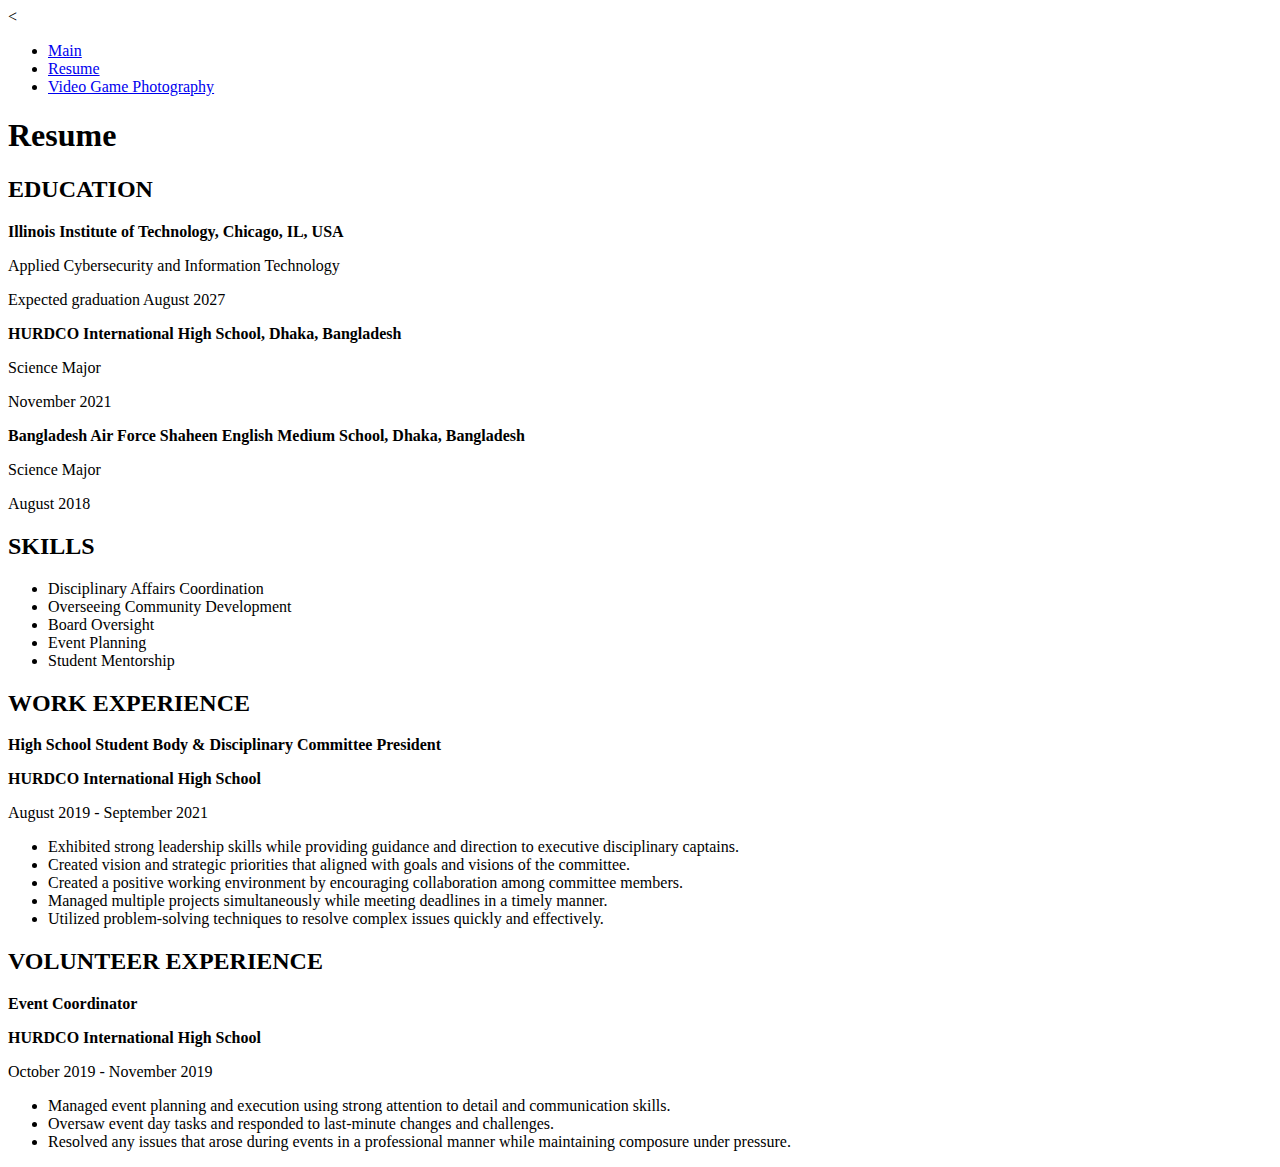
==== resume.html @ ca041956 "CSS implementation" ====
<<!DOCTYPE html>
<html lang="en">
<head>
  <meta charset="utf-8">
  <meta name="viewport" content="width=device-width, initial-scale=1.0">
  <title>Resume</title>
  <link rel="stylesheet" href="styles.css">
</head>
<body>

  <!-- Navigation List -->
  <ul>
    <li><a href="index.html">Main</a></li>
    <li><a href="resume.html">Resume</a></li>
    <li><a href="video_game_photography.html">Video Game Photography</a></li>
  </ul>

  <!-- Resume Section -->
  <section>
    <h1>Resume</h1>

    <h2>EDUCATION</h2>
    <p><strong>Illinois Institute of Technology, Chicago, IL, USA</strong></p>
    <p>Applied Cybersecurity and Information Technology</p>
    <p>Expected graduation August 2027</p>

    <p><strong>HURDCO International High School, Dhaka, Bangladesh</strong></p>
    <p>Science Major</p>
    <p>November 2021</p>

    <p><strong>Bangladesh Air Force Shaheen English Medium School, Dhaka, Bangladesh</strong></p>
    <p>Science Major</p>
    <p>August 2018</p>
  </section>

  <!-- Skills Section -->
  <section>
    <h2>SKILLS</h2>
    <ul>
      <li>Disciplinary Affairs Coordination</li>
      <li>Overseeing Community Development</li>
      <li>Board Oversight</li>
      <li>Event Planning</li>
      <li>Student Mentorship</li>
    </ul>
  </section>

  <!-- Work Experience Section -->
  <section>
    <h2>WORK EXPERIENCE</h2>

    <p><strong>High School Student Body & Disciplinary Committee President</strong></p>
    <p><strong>HURDCO International High School</strong></p>
    <p>August 2019 - September 2021</p>
    <ul>
      <li>Exhibited strong leadership skills while providing guidance and direction to executive disciplinary captains.</li>
      <li>Created vision and strategic priorities that aligned with goals and visions of the committee.</li>
      <li>Created a positive working environment by encouraging collaboration among committee members.</li>
      <li>Managed multiple projects simultaneously while meeting deadlines in a timely manner.</li>
      <li>Utilized problem-solving techniques to resolve complex issues quickly and effectively.</li>
    </ul>
  </section>

  <!-- Volunteer Experience Section -->
  <section>
    <h2>VOLUNTEER EXPERIENCE</h2>

    <p><strong>Event Coordinator</strong></p>
    <p><strong>HURDCO International High School</strong></p>
    <p>October 2019 - November 2019</p>
    <ul>
      <li>Managed event planning and execution using strong attention to detail and communication skills.</li>
      <li>Oversaw event day tasks and responded to last-minute changes and challenges.</li>
      <li>Resolved any issues that arose during events in a professional manner while maintaining composure under pressure.</li>
    </ul>
  </section>

</body>
</html>
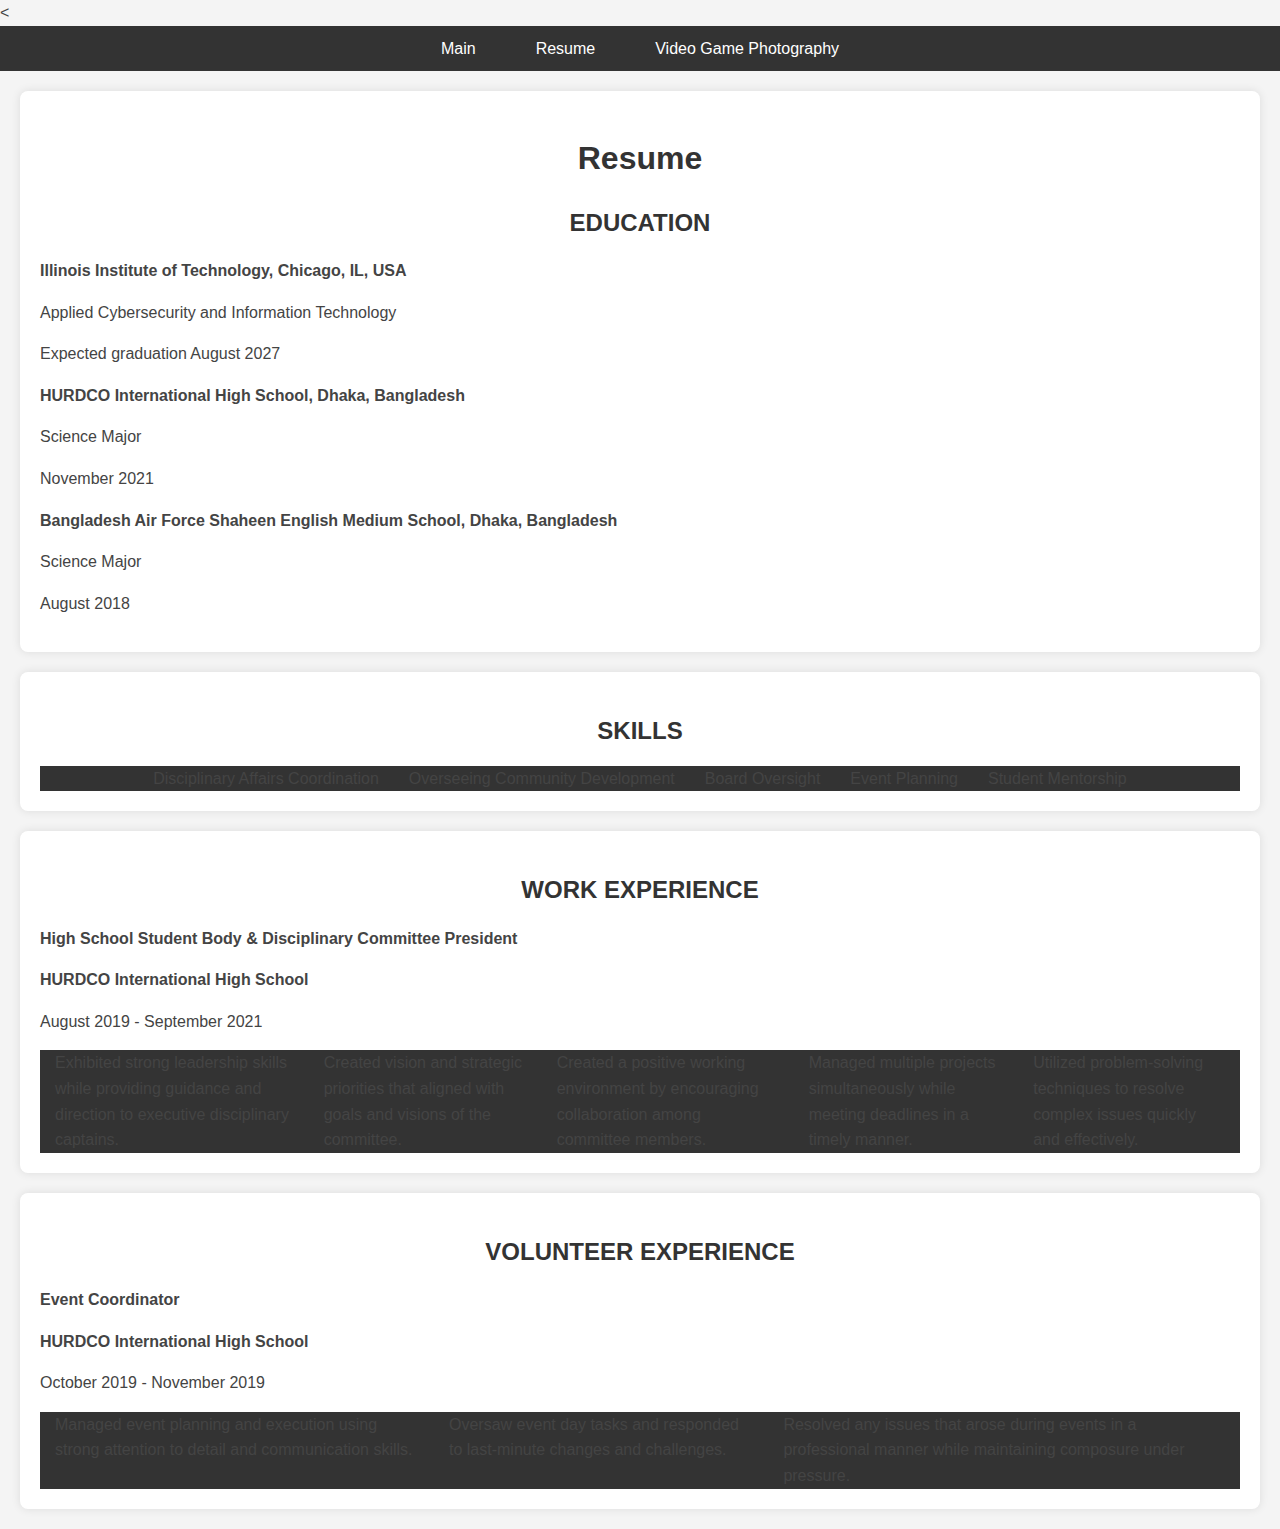
==== commit 2a26504d: "Update resume.html" ====
--- a/resume.html
+++ b/resume.html
@@ -4,7 +4,7 @@
   <meta charset="utf-8">
   <meta name="viewport" content="width=device-width, initial-scale=1.0">
   <title>Resume</title>
-  <link rel="stylesheet" href="styles.css">
+  <link rel="stylesheet" href="css/styles.css">
 </head>
 <body>
 
--- a/css/styles.css
+++ b/css/styles.css
@@ -0,0 +1,67 @@
+body {
+    font-family: 'Arial', sans-serif;
+    color: #444;
+    line-height: 1.6;
+    margin: 0;
+    padding: 0;
+    background-color: #f4f4f4;
+  }
+  
+ul {
+    list-style-type: none;
+    padding: 0;
+    margin: 0;
+    display: flex;
+    justify-content: center;
+    background-color: #333;
+  }
+  
+  ul li {
+    margin: 0 15px;
+  }
+  
+  ul li a {
+    text-decoration: none;
+    color: white;
+    padding: 10px 15px;
+    display: block;
+  }
+  
+  ul li a:hover {
+    color: #007BFF;
+    font-weight: bold;
+  }
+  
+  h1, h2 {
+    color: #333;
+    text-align: center;
+    margin-bottom: 15px;
+  }
+  
+  section {
+    padding: 20px;
+    margin: 20px auto;
+    max-width: 1200px;
+    background-color: white;
+    border-radius: 8px;
+    box-shadow: 0 0 10px rgba(0, 0, 0, 0.1);
+  }
+  
+  img {
+    max-width: 100%;
+    height: auto;
+    display: block;
+    margin: 20px auto;
+    border-radius: 8px;
+  }
+
+  a {
+    color: #007BFF;
+    text-decoration: none;
+  }
+  
+  a:hover {
+    text-decoration: underline;
+    color: #0056b3;
+  }
+  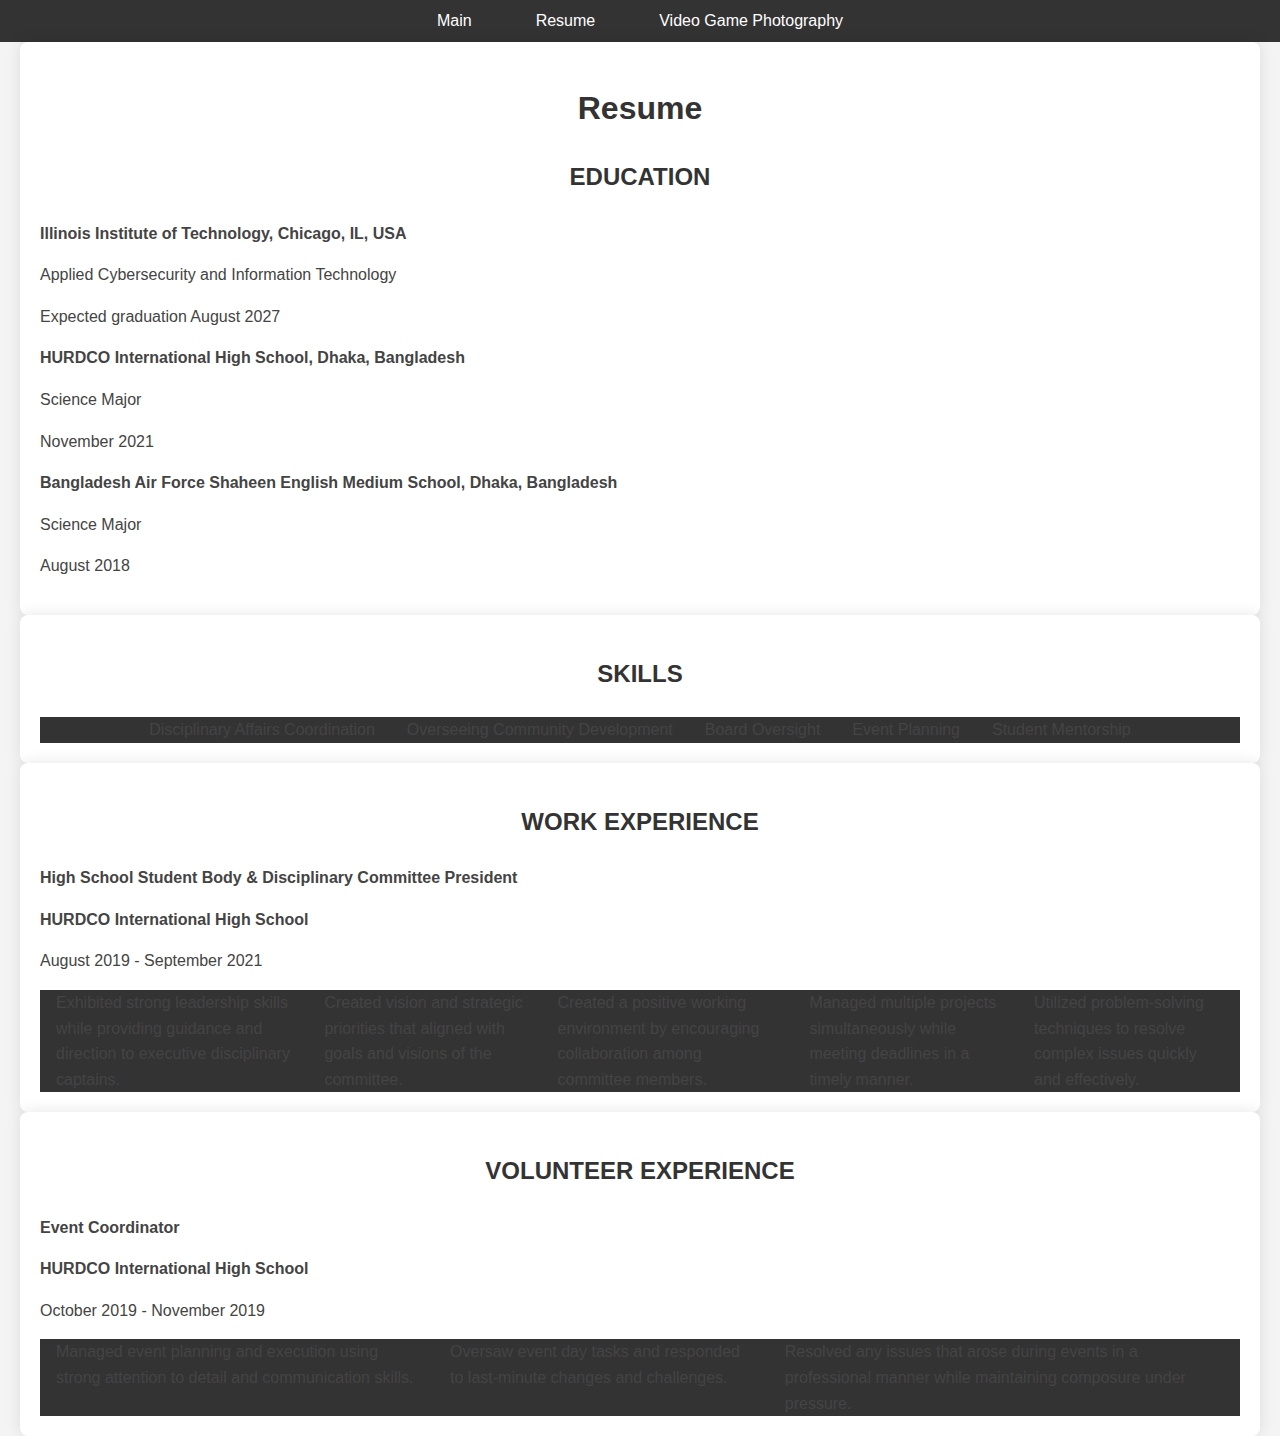
==== commit 9a2c6f2d: "Css style" ====
--- a/resume.html
+++ b/resume.html
@@ -1,4 +1,4 @@
-<<!DOCTYPE html>
+<!DOCTYPE html>
 <html lang="en">
 <head>
   <meta charset="utf-8">
@@ -15,8 +15,8 @@
     <li><a href="video_game_photography.html">Video Game Photography</a></li>
   </ul>
 
-  <!-- Resume Section -->
-  <section>
+  <!-- Resume Section (Fixed Layout) -->
+  <section class="fixed-layout">
     <h1>Resume</h1>
 
     <h2>EDUCATION</h2>
@@ -34,7 +34,7 @@
   </section>
 
   <!-- Skills Section -->
-  <section>
+  <section class="fixed-layout">
     <h2>SKILLS</h2>
     <ul>
       <li>Disciplinary Affairs Coordination</li>
@@ -46,7 +46,7 @@
   </section>
 
   <!-- Work Experience Section -->
-  <section>
+  <section class="fixed-layout">
     <h2>WORK EXPERIENCE</h2>
 
     <p><strong>High School Student Body & Disciplinary Committee President</strong></p>
@@ -62,7 +62,7 @@
   </section>
 
   <!-- Volunteer Experience Section -->
-  <section>
+  <section class="fixed-layout">
     <h2>VOLUNTEER EXPERIENCE</h2>
 
     <p><strong>Event Coordinator</strong></p>
--- a/css/styles.css
+++ b/css/styles.css
@@ -1,3 +1,4 @@
+/* General Body Styling */
 body {
     font-family: 'Arial', sans-serif;
     color: #444;
@@ -7,7 +8,8 @@
     background-color: #f4f4f4;
   }
   
-ul {
+  /* Navigation Bar Styling */
+  ul {
     list-style-type: none;
     padding: 0;
     margin: 0;
@@ -17,13 +19,13 @@
   }
   
   ul li {
-    margin: 0 15px;
+    margin: 0 1rem;
   }
   
   ul li a {
     text-decoration: none;
     color: white;
-    padding: 10px 15px;
+    padding: 0.5rem 1rem;
     display: block;
   }
   
@@ -32,29 +34,40 @@
     font-weight: bold;
   }
   
+  /* Heading Styles */
   h1, h2 {
     color: #333;
     text-align: center;
-    margin-bottom: 15px;
+    margin-bottom: 1.5rem;
   }
   
+  /* Section Styling (Fluid Layout) */
   section {
-    padding: 20px;
-    margin: 20px auto;
-    max-width: 1200px;
+    padding: 2rem;
+    margin: 2rem auto;
+    max-width: 80%;
     background-color: white;
-    border-radius: 8px;
-    box-shadow: 0 0 10px rgba(0, 0, 0, 0.1);
+    border-radius: 0.5rem;
+    box-shadow: 0 0 1rem rgba(0, 0, 0, 0.1);
   }
   
+  /* Section Styling (Fixed Width Layout) */
+  .fixed-layout {
+    max-width: 1200px;
+    margin: 0 auto;
+    padding: 20px;
+  }
+  
+  /* Image Styling */
   img {
     max-width: 100%;
     height: auto;
     display: block;
-    margin: 20px auto;
-    border-radius: 8px;
+    margin: 1rem auto;
+    border-radius: 0.5rem;
   }
-
+  
+  /* Link Styling */
   a {
     color: #007BFF;
     text-decoration: none;
@@ -64,4 +77,20 @@
     text-decoration: underline;
     color: #0056b3;
   }
+  
+  /* Media Queries */
+  @media (max-width: 768px) {
+    ul {
+      flex-direction: column;
+      align-items: center;
+    }
+  
+    ul li {
+      margin: 0.5rem 0;
+    }
+  
+    section {
+      padding: 1rem;
+    }
+  }
   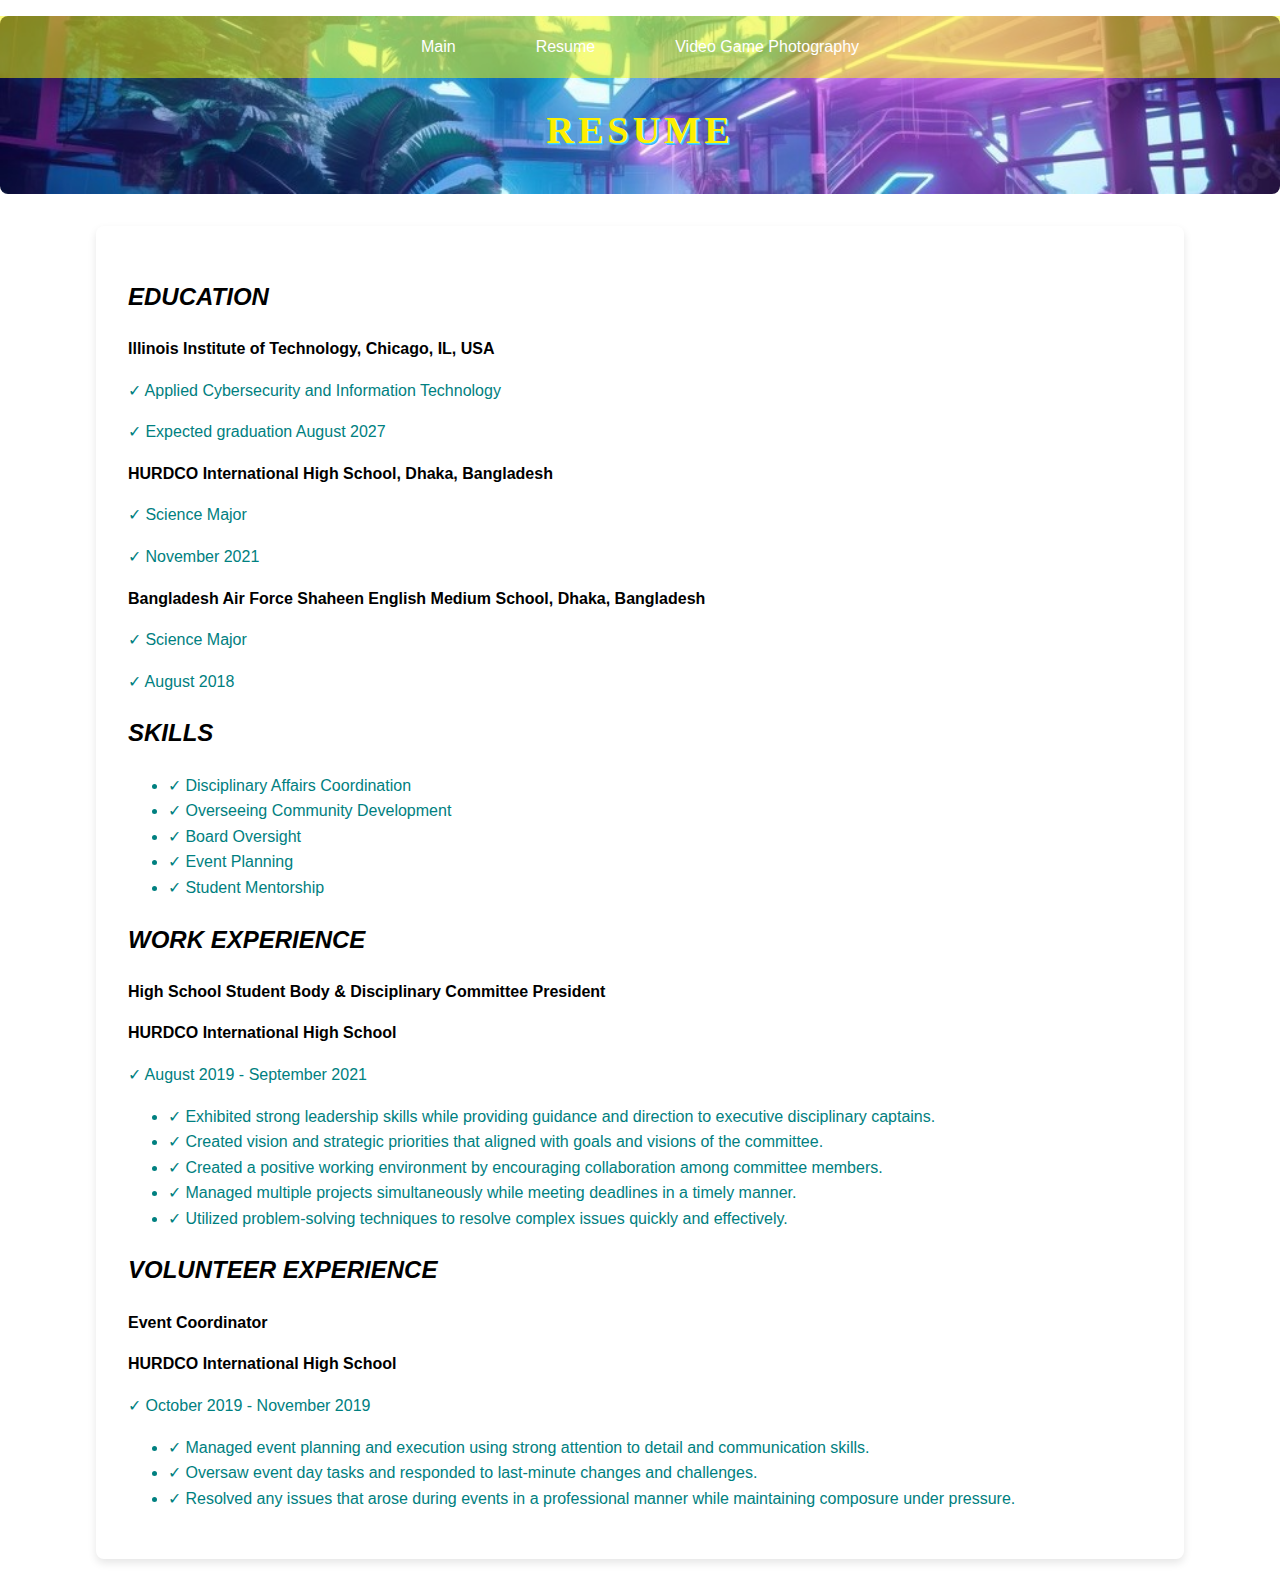
==== commit 4d5aa936: "resume.html fix" ====
--- a/resume.html
+++ b/resume.html
@@ -1,4 +1,4 @@
-<!DOCTYPE html>
+<!DOCTYPE html> 
 <html lang="en">
 <head>
   <meta charset="utf-8">
@@ -6,74 +6,82 @@
   <title>Resume</title>
   <link rel="stylesheet" href="css/styles.css">
 </head>
-<body>
+<body class="resume-background"> <!-- Added a specific class here -->
 
-  <!-- Navigation List -->
-  <ul>
-    <li><a href="index.html">Main</a></li>
-    <li><a href="resume.html">Resume</a></li>
-    <li><a href="video_game_photography.html">Video Game Photography</a></li>
-  </ul>
+  <!-- Banner Image -->
+  <div class="banner">
+    <img src="images/banner.jpg" alt="Banner Image">
 
-  <!-- Resume Section (Fixed Layout) -->
-  <section class="fixed-layout">
-    <h1>Resume</h1>
+    <!-- Navigation List at the top of the banner -->
+    <ul class="nav-top">
+      <li><a href="index.html">Main</a></li>
+      <li><a href="resume.html">Resume</a></li>
+      <li><a href="video_game_photography.html">Video Game Photography</a></li>
+    </ul>
 
-    <h2>EDUCATION</h2>
-    <p><strong>Illinois Institute of Technology, Chicago, IL, USA</strong></p>
-    <p>Applied Cybersecurity and Information Technology</p>
-    <p>Expected graduation August 2027</p>
+    <!-- Title in the center of the banner below the nav links -->
+    <h1 class="cyberpunk-font-og banner-title">Resume</h1>
+  </div>
 
-    <p><strong>HURDCO International High School, Dhaka, Bangladesh</strong></p>
-    <p>Science Major</p>
-    <p>November 2021</p>
+  <!-- Resume Section with White Background -->
+  <div class="resume-container">
+    <section class="content-section">
+      <h2 class="main-title">EDUCATION</h2>
+      <p><strong>Illinois Institute of Technology, Chicago, IL, USA</strong></p>
+      <p class="checkmark">&#10003; Applied Cybersecurity and Information Technology</p>
+      <p class="checkmark">&#10003; Expected graduation August 2027</p>
 
-    <p><strong>Bangladesh Air Force Shaheen English Medium School, Dhaka, Bangladesh</strong></p>
-    <p>Science Major</p>
-    <p>August 2018</p>
-  </section>
+      <p><strong>HURDCO International High School, Dhaka, Bangladesh</strong></p>
+      <p class="checkmark">&#10003; Science Major</p>
+      <p class="checkmark">&#10003; November 2021</p>
 
-  <!-- Skills Section -->
-  <section class="fixed-layout">
-    <h2>SKILLS</h2>
-    <ul>
-      <li>Disciplinary Affairs Coordination</li>
-      <li>Overseeing Community Development</li>
-      <li>Board Oversight</li>
-      <li>Event Planning</li>
-      <li>Student Mentorship</li>
-    </ul>
-  </section>
+      <p><strong>Bangladesh Air Force Shaheen English Medium School, Dhaka, Bangladesh</strong></p>
+      <p class="checkmark">&#10003; Science Major</p>
+      <p class="checkmark">&#10003; August 2018</p>
+    </section>
 
-  <!-- Work Experience Section -->
-  <section class="fixed-layout">
-    <h2>WORK EXPERIENCE</h2>
+    <!-- Skills Section -->
+    <section class="content-section">
+      <h2 class="main-title">SKILLS</h2>
+      <ul>
+        <li class="checkmark">&#10003; Disciplinary Affairs Coordination</li>
+        <li class="checkmark">&#10003; Overseeing Community Development</li>
+        <li class="checkmark">&#10003; Board Oversight</li>
+        <li class="checkmark">&#10003; Event Planning</li>
+        <li class="checkmark">&#10003; Student Mentorship</li>
+      </ul>
+    </section>
 
-    <p><strong>High School Student Body & Disciplinary Committee President</strong></p>
-    <p><strong>HURDCO International High School</strong></p>
-    <p>August 2019 - September 2021</p>
-    <ul>
-      <li>Exhibited strong leadership skills while providing guidance and direction to executive disciplinary captains.</li>
-      <li>Created vision and strategic priorities that aligned with goals and visions of the committee.</li>
-      <li>Created a positive working environment by encouraging collaboration among committee members.</li>
-      <li>Managed multiple projects simultaneously while meeting deadlines in a timely manner.</li>
-      <li>Utilized problem-solving techniques to resolve complex issues quickly and effectively.</li>
-    </ul>
-  </section>
+    <!-- Work Experience Section -->
+    <section class="content-section">
+      <h2 class="main-title">WORK EXPERIENCE</h2>
 
-  <!-- Volunteer Experience Section -->
-  <section class="fixed-layout">
-    <h2>VOLUNTEER EXPERIENCE</h2>
+      <p><strong>High School Student Body & Disciplinary Committee President</strong></p>
+      <p><strong>HURDCO International High School</strong></p>
+      <p class="checkmark">&#10003; August 2019 - September 2021</p>
+      <ul>
+        <li class="checkmark">&#10003; Exhibited strong leadership skills while providing guidance and direction to executive disciplinary captains.</li>
+        <li class="checkmark">&#10003; Created vision and strategic priorities that aligned with goals and visions of the committee.</li>
+        <li class="checkmark">&#10003; Created a positive working environment by encouraging collaboration among committee members.</li>
+        <li class="checkmark">&#10003; Managed multiple projects simultaneously while meeting deadlines in a timely manner.</li>
+        <li class="checkmark">&#10003; Utilized problem-solving techniques to resolve complex issues quickly and effectively.</li>
+      </ul>
+    </section>
 
-    <p><strong>Event Coordinator</strong></p>
-    <p><strong>HURDCO International High School</strong></p>
-    <p>October 2019 - November 2019</p>
-    <ul>
-      <li>Managed event planning and execution using strong attention to detail and communication skills.</li>
-      <li>Oversaw event day tasks and responded to last-minute changes and challenges.</li>
-      <li>Resolved any issues that arose during events in a professional manner while maintaining composure under pressure.</li>
-    </ul>
-  </section>
+    <!-- Volunteer Experience Section -->
+    <section class="content-section">
+      <h2 class="main-title">VOLUNTEER EXPERIENCE</h2>
+
+      <p><strong>Event Coordinator</strong></p>
+      <p><strong>HURDCO International High School</strong></p>
+      <p class="checkmark">&#10003; October 2019 - November 2019</p>
+      <ul>
+        <li class="checkmark">&#10003; Managed event planning and execution using strong attention to detail and communication skills.</li>
+        <li class="checkmark">&#10003; Oversaw event day tasks and responded to last-minute changes and challenges.</li>
+        <li class="checkmark">&#10003; Resolved any issues that arose during events in a professional manner while maintaining composure under pressure.</li>
+      </ul>
+    </section>
+  </div>
 
 </body>
 </html>
--- a/css/styles.css
+++ b/css/styles.css
@@ -1,96 +1,140 @@
-/* General Body Styling */
+@font-face { 
+  font-family: 'Cyberpunk';
+  src: url('../fonts/Cyberpunk.otf') format('opentype');
+}
+
 body {
-    font-family: 'Arial', sans-serif;
-    color: #444;
-    line-height: 1.6;
-    margin: 0;
-    padding: 0;
-    background-color: #f4f4f4;
+  font-family: 'Arial', sans-serif;
+  color: black; /* Set text color to black */
+  line-height: 1.6;
+  margin: 0;
+  padding: 0;
+}
+
+body.resume-background {
+  background: url('../images/clouds.gif') no-repeat center center fixed; /* Apply clouds.gif background */
+  background-size: cover;
+}
+
+.banner {
+  position: relative;
+  width: 100%;
+  height: auto;
+}
+
+.banner img {
+  width: 100%;
+  height: auto;
+}
+
+.nav-top {
+  position: absolute;
+  top: 0;
+  width: 100%;
+  display: flex;
+  justify-content: center;
+  margin: 0;
+  padding: 10px 0;
+  list-style: none;
+  background-color: rgba(255, 251, 0, 0.5); /* Semi-transparent background */
+}
+
+.nav-top li {
+  margin: 0 1.5rem;
+}
+
+.nav-top li a {
+  text-decoration: none;
+  color: white;
+  padding: 0.5rem 1rem;
+  display: block;
+}
+
+.nav-top li a:hover {
+  color: #ffe600;
+  font-weight: bold;
+}
+
+/* Center the title in the middle of the banner below the nav links */
+.banner-title {
+  position: absolute;
+  top: 50%;
+  left: 50%;
+  transform: translate(-50%, -50%);
+  color: #feef00;
+  font-family: 'Cyberpunk', sans-serif;
+  letter-spacing: 0.1em;
+  text-align: center;
+  z-index: 2;
+  font-size: clamp(1.5rem, 3vw, 2.5rem); /* Smaller, more controlled size */
+  white-space: nowrap; /* Ensure the title stays on a single line */
+}
+
+/* Resume container with white background */
+.resume-container {
+  background-color: white; /* Plain white background for the resume section */
+  padding: 2rem;
+  margin: 2rem auto;
+  max-width: 80%;
+  border-radius: 0.5rem;
+  box-shadow: 0 4px 8px rgba(0, 0, 0, 0.1); /* Add slight shadow for elevation */
+}
+
+.fixed-layout {
+  max-width: 760px;
+  margin: 0 auto;
+  padding: 20px;
+}
+
+img {
+  max-width: 100%;
+  height: auto;
+  display: block;
+  margin: 1rem auto;
+  border-radius: 0.5rem;
+}
+
+a {
+  color: #007BFF;
+  text-decoration: none;
+}
+
+a:hover {
+  text-decoration: underline;
+  color: #0056b3;
+}
+
+/* Cyberpunk font styles */
+.cyberpunk-font,
+.cyberpunk-font-og {
+  font-family: 'Cyberpunk' !important;
+  text-transform: uppercase;
+  font-size: clamp(1.5rem, 3vw, 2.5rem); /* Reduced max size to avoid overflow */
+  color: #feef00;
+  text-shadow: #46dffb 1px 1px, #45aefb 2px 2px;
+}
+
+/* Checkmarks in teal color */
+.checkmark {
+  color: teal; /* Teal color for checkmarks */
+}
+
+.main-title {
+  font-style: italic; /* Italics for section titles */
+  color: black; /* Black color for titles */
+}
+
+@media (max-width: 1000px) {
+  .nav-top {
+    flex-direction: column;
+    align-items: center;
   }
-  
-  /* Navigation Bar Styling */
-  ul {
-    list-style-type: none;
-    padding: 0;
-    margin: 0;
-    display: flex;
-    justify-content: center;
-    background-color: #333;
+
+  .nav-top li {
+    margin: 0.5rem 0;
   }
-  
-  ul li {
-    margin: 0 1rem;
+
+  section {
+    padding: 1rem;
   }
-  
-  ul li a {
-    text-decoration: none;
-    color: white;
-    padding: 0.5rem 1rem;
-    display: block;
-  }
-  
-  ul li a:hover {
-    color: #007BFF;
-    font-weight: bold;
-  }
-  
-  /* Heading Styles */
-  h1, h2 {
-    color: #333;
-    text-align: center;
-    margin-bottom: 1.5rem;
-  }
-  
-  /* Section Styling (Fluid Layout) */
-  section {
-    padding: 2rem;
-    margin: 2rem auto;
-    max-width: 80%;
-    background-color: white;
-    border-radius: 0.5rem;
-    box-shadow: 0 0 1rem rgba(0, 0, 0, 0.1);
-  }
-  
-  /* Section Styling (Fixed Width Layout) */
-  .fixed-layout {
-    max-width: 1200px;
-    margin: 0 auto;
-    padding: 20px;
-  }
-  
-  /* Image Styling */
-  img {
-    max-width: 100%;
-    height: auto;
-    display: block;
-    margin: 1rem auto;
-    border-radius: 0.5rem;
-  }
-  
-  /* Link Styling */
-  a {
-    color: #007BFF;
-    text-decoration: none;
-  }
-  
-  a:hover {
-    text-decoration: underline;
-    color: #0056b3;
-  }
-  
-  /* Media Queries */
-  @media (max-width: 768px) {
-    ul {
-      flex-direction: column;
-      align-items: center;
-    }
-  
-    ul li {
-      margin: 0.5rem 0;
-    }
-  
-    section {
-      padding: 1rem;
-    }
-  }
-  +}
